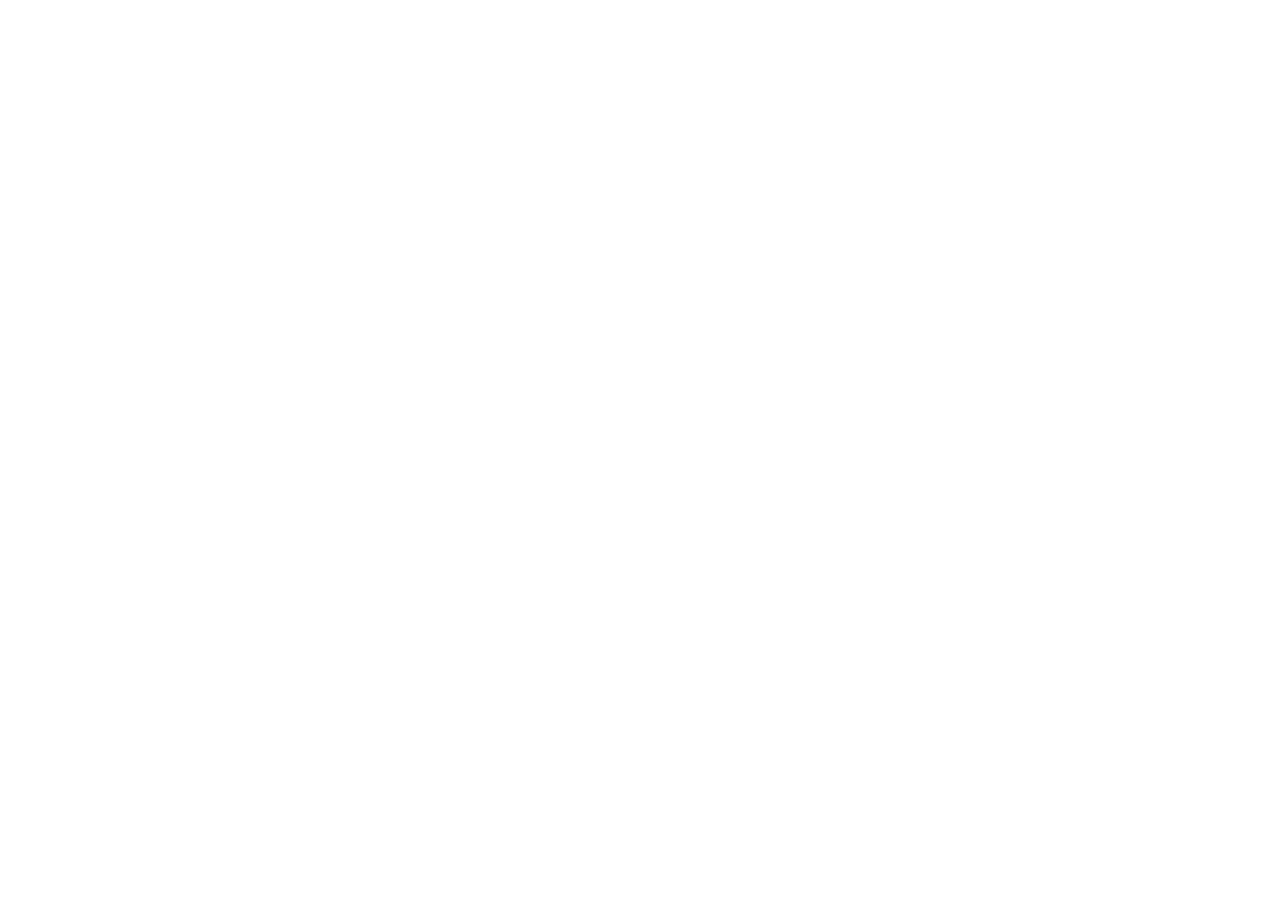
==== index.html @ 51f1a250 "." ====
<!DOCTYPE html>
<html lang="pt-br">
<head>
    <meta charset="UTF-8">
    <meta name="viewport" content="width=device-width, initial-scale=1.0">
    <title>Projeto Login</title>
</head>
<body>
    
</body>
</html>
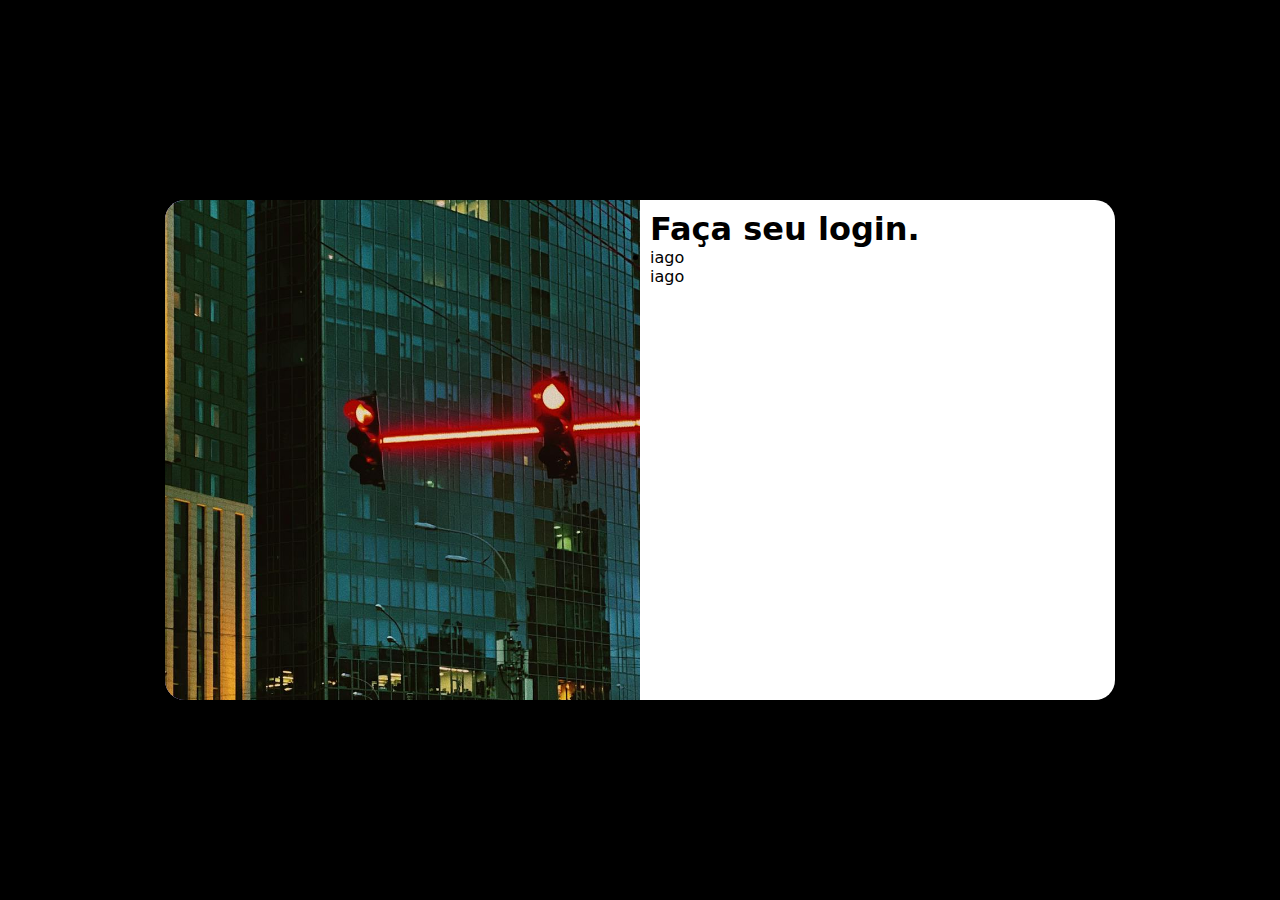
==== commit 62015c40: "." ====
--- a/index.html
+++ b/index.html
@@ -4,8 +4,29 @@
     <meta charset="UTF-8">
     <meta name="viewport" content="width=device-width, initial-scale=1.0">
     <title>Projeto Login</title>
+    <link rel="stylesheet" href="estilos/style.css">
+    <link rel="stylesheet" href="estilos/media-query.css">
 </head>
 <body>
+    <main>
+        <section id="login">
+            <div id="imagem">
+
+            </div>
+            <div id="formulario">
+                <h1>Faça seu login.</h1>
+                <form action="login.php" method="post">
+                    <ul>
+                        <li>iago</li>
+                    </ul>
+                    <ul>
+                        <ol>iago</ol>
+                    </ul>
+                </form>
+            </div>
+        </section>
+    </main>
     
 </body>
+
 </html>--- a/estilos/style.css
+++ b/estilos/style.css
@@ -0,0 +1,42 @@
+@charset "UTF-8";
+
+*{
+    font-family: system-ui, -apple-system, BlinkMacSystemFont, 'Segoe UI', Roboto, Oxygen, Ubuntu, Cantarell, 'Open Sans', 'Helvetica Neue', sans-serif;
+    margin: 0px;
+    padding: 0px;
+    box-sizing: border-box;
+}
+body, html{
+    background-color: #000000;
+    height: 100vh;
+    width: 100vw;
+}
+main{
+    position: relative;
+    height: 100vh;
+    width: 100vw;
+}
+section#login{
+    position: absolute;
+    top: 50%;
+    left: 50%;
+    transform: translate(-50%, -50%);
+    overflow: hidden;
+
+    background-color: white;
+    width: 250px;
+    height: 500px;
+    border-radius: 20px;
+
+    transition: w;
+}
+#imagem{
+    display: block;
+    background: #6F56CB url(../imagens/cyberpunk.jpg) right bottom ;
+    background-size: cover;
+    height: 200px;
+}
+#formulario{
+    display: block;
+    padding: 10px;
+}--- a/estilos/media-query.css
+++ b/estilos/media-query.css
@@ -0,0 +1,30 @@
+@charset "UTF-8";
+
+@media screen and (min-width: 700px) and (max-width: 992px) {
+  section#login {
+    width: 80vw;
+  }
+  #imagem{
+    float: left;
+    width: 40%;
+    height: 100vh;
+  }
+  #login{
+    float: right;
+    width: 60%;
+  }
+}
+@media screen and (min-width: 992px) {
+    section#login{
+        width: 950px;
+    }
+    #imagem{
+        float: left;
+        width: 50%;
+        height: 100vh;
+    }
+    #formulario{
+        float: right;
+        width: 50%;
+    }
+}
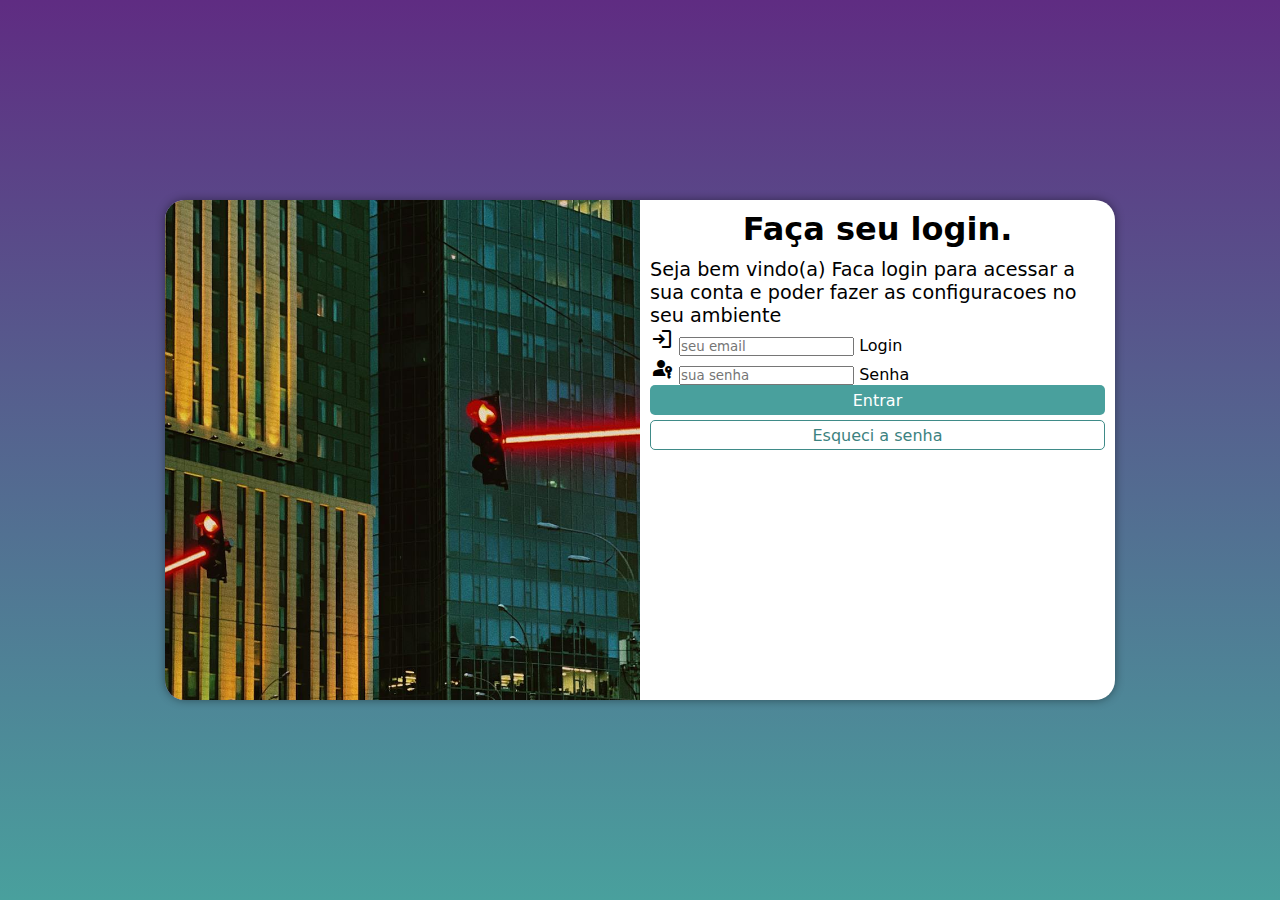
==== commit 0d8ced21: "update" ====
--- a/index.html
+++ b/index.html
@@ -1,12 +1,18 @@
 <!DOCTYPE html>
 <html lang="pt-br">
+
 <head>
     <meta charset="UTF-8">
     <meta name="viewport" content="width=device-width, initial-scale=1.0">
     <title>Projeto Login</title>
+    <link rel="stylesheet"
+        href="https://fonts.googleapis.com/css2?family=Material+Symbols+Outlined:opsz,wght,FILL,GRAD@24,400,0,0&icon_names=login" />
+    <link rel="stylesheet"
+        href="https://fonts.googleapis.com/css2?family=Material+Symbols+Outlined:opsz,wght,FILL,GRAD@24,400,0,0&icon_names=passkey" />
     <link rel="stylesheet" href="estilos/style.css">
     <link rel="stylesheet" href="estilos/media-query.css">
 </head>
+
 <body>
     <main>
         <section id="login">
@@ -15,18 +21,31 @@
             </div>
             <div id="formulario">
                 <h1>Faça seu login.</h1>
-                <form action="login.php" method="post">
-                    <ul>
-                        <li>iago</li>
-                    </ul>
-                    <ul>
-                        <ol>iago</ol>
-                    </ul>
+                <p>Seja bem vindo(a) Faca login para acessar a sua conta e poder fazer as configuracoes no seu ambiente
+                </p>
+                <form action="login.php" method="post" autocomplete="on">
+                    <div class="campo">
+                        <span class="material-symbols-outlined">
+                            login
+                        </span>
+                        <input type="email" name="email" id="iemail" placeholder="seu email" autocomplete="email" required maxlength="30">
+                        <label for="ilogin">Login</label>
+
+                    </div>
+                    <div class="campo">
+                        <span class="material-symbols-outlined">
+                            passkey
+                        </span>
+                        <input type="password" name="Senha" id="isenha" placeholder="sua senha" autocomplete="current-password" required minlength="8" maxlength="20">
+                        <label for="isenha">Senha</label>
+                    </div>
+                    <input type="submit" value="Entrar">
+                    <a href="esqueci.html" class="botao">Esqueci a senha</a>
                 </form>
             </div>
         </section>
     </main>
-    
+
 </body>
 
 </html>--- a/estilos/style.css
+++ b/estilos/style.css
@@ -1,42 +1,91 @@
 @charset "UTF-8";
 
-*{
-    font-family: system-ui, -apple-system, BlinkMacSystemFont, 'Segoe UI', Roboto, Oxygen, Ubuntu, Cantarell, 'Open Sans', 'Helvetica Neue', sans-serif;
-    margin: 0px;
-    padding: 0px;
-    box-sizing: border-box;
+* {
+  font-family: system-ui, -apple-system, BlinkMacSystemFont, "Segoe UI", Roboto,
+    Oxygen, Ubuntu, Cantarell, "Open Sans", "Helvetica Neue", sans-serif;
+  margin: 0px;
+  padding: 0px;
+  box-sizing: border-box;
 }
-body, html{
-    background-color: #000000;
-    height: 100vh;
-    width: 100vw;
+body,
+html {
+  background-color: #6f56cb;
+  height: 100vh;
+  width: 100vw;
 }
-main{
-    position: relative;
-    height: 100vh;
-    width: 100vw;
+main {
+  position: relative;
+  height: 100vh;
+  width: 100vw;
 }
-section#login{
-    position: absolute;
-    top: 50%;
-    left: 50%;
-    transform: translate(-50%, -50%);
-    overflow: hidden;
+section#login {
+  position: absolute;
+  top: 50%;
+  left: 50%;
+  transform: translate(-50%, -50%);
+  overflow: hidden;
 
-    background-color: white;
-    width: 250px;
-    height: 500px;
-    border-radius: 20px;
+  background-color: white;
+  width: 250px;
+  height: 500px;
+  border-radius: 20px;
+  box-shadow: 0px 0px 10px #0000006b;
 
-    transition: w;
+  transition: width 0.2s, height.2s;
+  transition-timing-function: ease;
 }
-#imagem{
+#imagem {
+  display: block;
+  background: #6f56cb url(../imagens/cyberpunk.jpg) no-repeat;
+  background-size: cover;
+  background-position: center bottom;
+  height: 200px;
+}
+#formulario {
+  display: block;
+  padding: 10px;
+}
+#formulario > h1 {
+  text-align: center;
+  margin-bottom: 10px;
+}
+#formulario > p {
+  font-size: 0.8em;
+}
+#campo{
     display: block;
-    background: #6F56CB url(../imagens/cyberpunk.jpg) right bottom ;
-    background-size: cover;
-    height: 200px;
+    height: 30px;
+    background-color: #6f56cb;
+    width: 100%;
 }
-#formulario{
-    display: block;
-    padding: 10px;
-}+form > input[type="submit"] {
+  display: block;
+  font-size: 1em;
+  width: 100%;
+  height: 30px;
+  background-color: #49a09d;
+  color: white;
+  border: none;
+  border-radius: 5px;
+}
+form > input[type="submit"]:hover {
+  background-color: #3c8280;
+  cursor: pointer;
+}
+form > a.botao {
+  display: block;
+  text-align: center;
+  font-size: 1em;
+  width: 100%;
+  height: 30px;
+  color: #3c8280;
+  background-color: #ffffff;
+  border: 1px solid #3f8b88;
+  border-radius: 5px;
+  text-decoration: none;
+  margin-top: 5px;
+  padding: 5px;
+}
+form > a.botao:hover{
+    background-color: #57c3bf;
+}
--- a/estilos/media-query.css
+++ b/estilos/media-query.css
@@ -1,30 +1,42 @@
 @charset "UTF-8";
 
 @media screen and (min-width: 700px) and (max-width: 992px) {
+  body {
+    background-image: linear-gradient(to top, #49a09d, #5f2c82);
+  }
   section#login {
     width: 80vw;
   }
-  #imagem{
+  #imagem {
     float: left;
     width: 40%;
-    height: 100vh;
+    height: 100%;
   }
-  #login{
+  #formulario {
     float: right;
     width: 60%;
   }
 }
 @media screen and (min-width: 992px) {
-    section#login{
-        width: 950px;
-    }
-    #imagem{
-        float: left;
-        width: 50%;
-        height: 100vh;
-    }
-    #formulario{
-        float: right;
-        width: 50%;
-    }
+  body {
+    background-image: linear-gradient(to top, #49a09d, #5f2c82);
+  }
+  section#login {
+    width: 950px;
+  }
+  #imagem {
+    float: left;
+    width: 50%;
+    height: 100vh;
+  }
+  #formulario {
+    float: right;
+    width: 50%;
+  }
+   #formulario > h1{
+    font-size: 2em;
+   }
+  #formulario > p{
+    font-size: 1.2em;
 }
+}
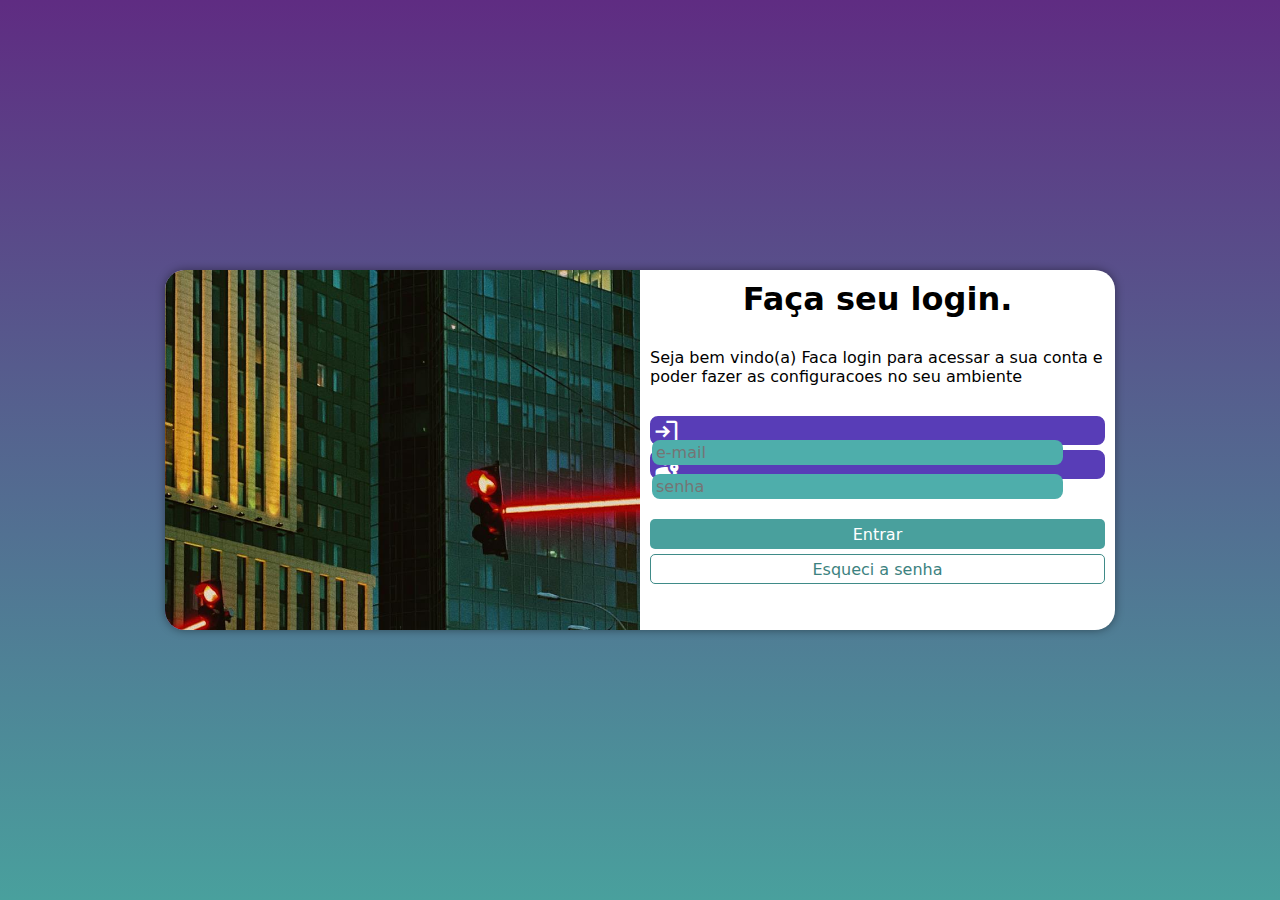
==== commit fff7ec24: "update bug" ====
--- a/index.html
+++ b/index.html
@@ -28,7 +28,7 @@
                         <span class="material-symbols-outlined">
                             login
                         </span>
-                        <input type="email" name="email" id="iemail" placeholder="seu email" autocomplete="email" required maxlength="30">
+                        <input type="email" name="email" id="iemail" placeholder="e-mail" autocomplete="email" required maxlength="30">
                         <label for="ilogin">Login</label>
 
                     </div>
@@ -36,7 +36,7 @@
                         <span class="material-symbols-outlined">
                             passkey
                         </span>
-                        <input type="password" name="Senha" id="isenha" placeholder="sua senha" autocomplete="current-password" required minlength="8" maxlength="20">
+                        <input type="password" name="Senha" id="isenha" placeholder="senha" autocomplete="current-password" required minlength="8" maxlength="20">
                         <label for="isenha">Senha</label>
                     </div>
                     <input type="submit" value="Entrar">
--- a/estilos/style.css
+++ b/estilos/style.css
@@ -22,15 +22,15 @@
   position: absolute;
   top: 50%;
   left: 50%;
-  transform: translate(-50%, -50%);
   overflow: hidden;
-
+  
   background-color: white;
   width: 250px;
   height: 500px;
   border-radius: 20px;
   box-shadow: 0px 0px 10px #0000006b;
-
+  
+  transform: translate(-50%, -50%);
   transition: width 0.2s, height.2s;
   transition-timing-function: ease;
 }
@@ -52,11 +52,36 @@
 #formulario > p {
   font-size: 0.8em;
 }
-#campo{
+.campo{
     display: block;
-    height: 30px;
-    background-color: #6f56cb;
+    height: 29px;
+    background-color: #583db7;
+    border: 2px solid #583db7;
     width: 100%;
+    border-radius: 8px;
+    margin: 5px 0px;
+}
+.campo > label{
+display: none;
+}
+.campo > span{
+  color: white;
+  font-size: 1.8em;
+  width: 35px;
+}
+.campo > input{
+  background-color: #4eaeab;
+  font-size: 1em;
+  width: calc(100% - 40px);
+  
+  height: 100%;
+  border: 0px;
+  border-radius: 8px;
+  padding: 4px;
+  transform: translateY(-10px);
+}
+.campo > input:focus-within{
+  background-color: white;
 }
 form > input[type="submit"] {
   display: block;
--- a/estilos/media-query.css
+++ b/estilos/media-query.css
@@ -6,6 +6,7 @@
   }
   section#login {
     width: 80vw;
+    height: 300px;
   }
   #imagem {
     float: left;
@@ -16,6 +17,12 @@
     float: right;
     width: 60%;
   }
+  #formulario > p {
+    margin: 20px 0px;
+  }
+  form > input[type="submit"] {
+    margin-top: 30px;
+  }
 }
 @media screen and (min-width: 992px) {
   body {
@@ -23,6 +30,7 @@
   }
   section#login {
     width: 950px;
+    height: 360px;
   }
   #imagem {
     float: left;
@@ -33,10 +41,14 @@
     float: right;
     width: 50%;
   }
-   #formulario > h1{
+  #formulario > h1 {
     font-size: 2em;
-   }
-  #formulario > p{
-    font-size: 1.2em;
+  }
+  #formulario > p {
+    font-size: 1em;
+    margin: 30px 0px;
+  }
+  form > input[type="submit"] {
+    margin-top: 40px;
+  }
 }
-}
